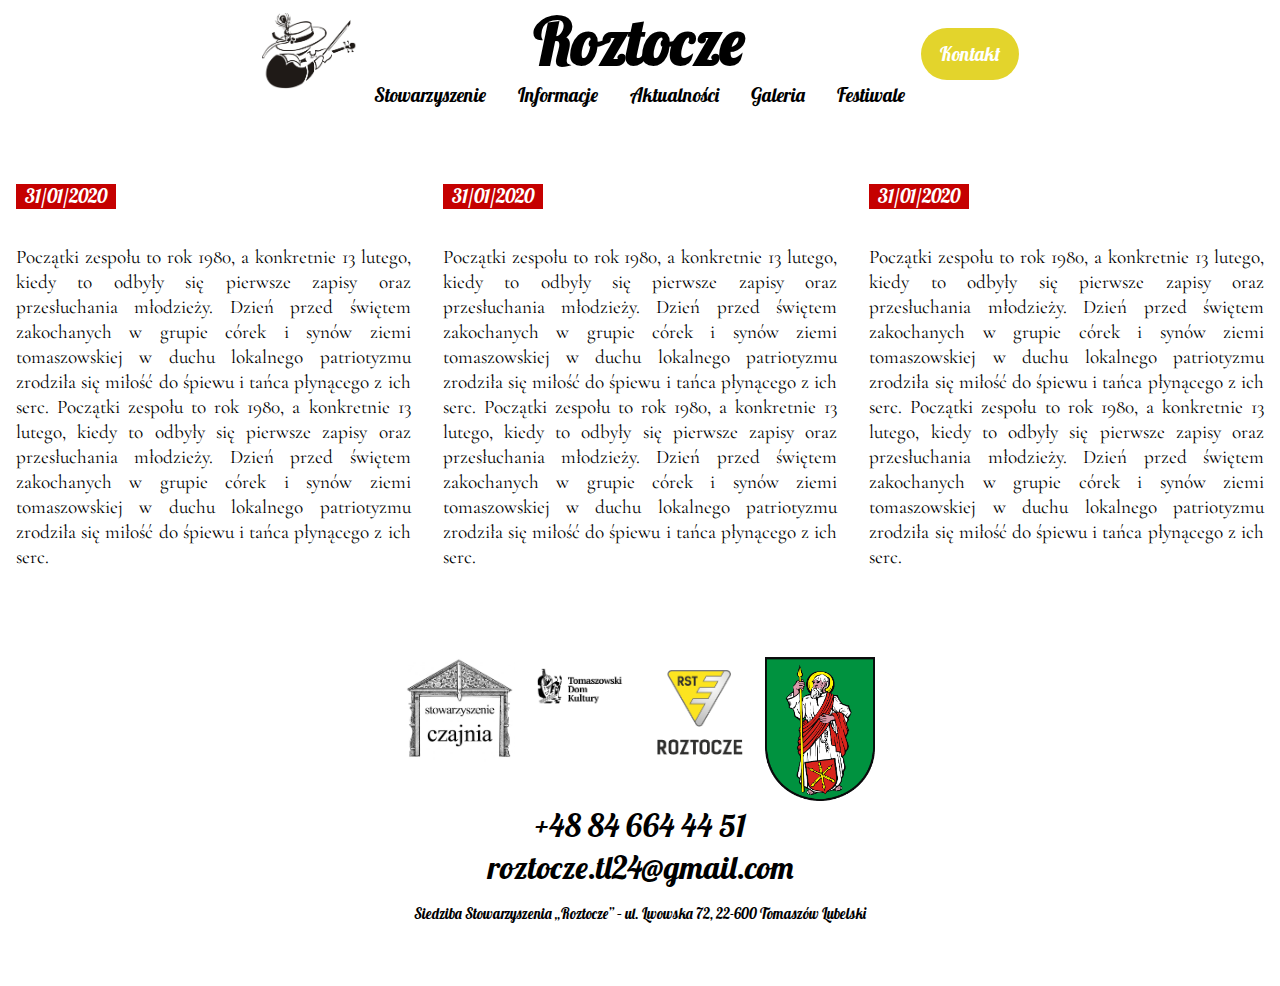
==== pages/aktualnosci.html @ 1cec47a5 "first" ====
<!DOCTYPE html>
<html lang="en">

<head>
  <meta charset="UTF-8" />
  <meta http-equiv="X-UA-Compatible" content="IE=edge" />
  <meta name="viewport" content="width=device-width, initial-scale=1.0" />
  <meta name="author" content="lookmummyportfolio.site" />
  <meta name="description" content="Zespół Tańca Roztocze" />
  <link rel="shortcut icon" href="/src/images/logotext/skrzypek_blk.jpg" type="image/x-icon" />
  <link rel="stylesheet" href="https://cdnjs.cloudflare.com/ajax/libs/font-awesome/4.7.0/css/font-awesome.min.css">
  <link rel="stylesheet" href="/src/scss/styles.css" />

  <title>Zespół Roztocze ||</title>
</head>

<body>
  <!-- Navbar MOBILE START-->
  <header class="header container hide-for-desktop">
    <div class="overlay has-fade"></div>
    <nav class="flex flex-jc-sb flex-ai-c">
      <a href="/index.html" class="header__logo">
        <img src="/src/images/logotext/skrzypek_blk.jpg" alt="Skrzypek" />
      </a>
      <a href="/" class="header__logo">
        <h1 id="logo">Roztocze</h1>
      </a>
      <a id="btnHamburger" href="#" class="header__toggle open">
        <span></span>
        <span></span>
        <span></span>
      </a>
    </nav>
    <div class="header__menu container has-fade">
      <a href="/"><i class="fa fa-home"></i></a>
      <a href="/pages/stowarzyszenie.html">Stowarzyszenie</a>
      <a href="/pages/informacje.html">Informacje</a>
      <a href="/pages/aktualnosci.html">Aktualności</a>
      <a href="/pages/galeria.html">Galeria</a>
      <a href="/pages/festiwale.html">Festiwale</a>
    </div>
  </header>

  <!-- NAVBAR MOBILE END -->
  <!-- NAVBAR DESKTOP START -->

  <div class="navdesk hide-for-mobile">
    <div class="navbar__logo">
      <a href="./index.html" class="header__logo">
        <img src="/src/images/logotext/skrzypek_blk.jpg" alt="Skrzypek" />
      </a>

    </div>
    <div class="navbar__center">
      <div class="navbar__header">
        <a href="/" class="navbar__header__logo">
          <h1 id="logo">Roztocze</h1>
        </a>
        <div class="navbar__links">
          <div class="navbar__links__nav">
            
            <a href="/pages/stowarzyszenie.html">Stowarzyszenie</a>
            <a href="/pages/informacje.html">Informacje</a>
            <a href="/pages/aktualnosci.html">Aktualności</a>
            <a href="/pages/galeria.html">Galeria</a>
            <a href="/pages/festiwale.html">Festiwale</a>
          </div>
        </div>
      </div>
    </div>
    <div class="navbar__button">
      <a href="#footer" class="button header__cta">Kontakt</a>
    </div>

  </div>
  <!-- NAVBAR DESKTOP END -->
  <!-- LANDING -->


  <!-- LANDING END -->
  <!-- NEWS SECTION -->


  <div class="news__section">
    <div class="news__section__wrapper">
      <div class="news__section__img">
        <img src="/src/images/desktop hero/1 (13).jpg" alt="">
        <div class="news__section__date">31/01/2020</div>
      </div>
      <div>
        <p>
          Początki zespołu to rok 1980, a konkretnie 13 lutego, kiedy to
          odbyły się pierwsze zapisy oraz przesłuchania młodzieży. Dzień przed
          świętem zakochanych w grupie córek i synów ziemi tomaszowskiej w
          duchu lokalnego patriotyzmu zrodziła się miłość do śpiewu i tańca
          płynącego z ich serc.
          Początki zespołu to rok 1980, a konkretnie 13 lutego, kiedy to
          odbyły się pierwsze zapisy oraz przesłuchania młodzieży. Dzień przed
          świętem zakochanych w grupie córek i synów ziemi tomaszowskiej w
          duchu lokalnego patriotyzmu zrodziła się miłość do śpiewu i tańca
          płynącego z ich serc.
        </p>
      </div>
    </div>
    <div class="news__section__wrapper">
      <div class="news__section__img">
        <img src="/src/images/desktop hero/1 (4).jpg" alt="">
        <div class="news__section__date">31/01/2020</div>
      </div>
      <div>
        <p>
          Początki zespołu to rok 1980, a konkretnie 13 lutego, kiedy to
          odbyły się pierwsze zapisy oraz przesłuchania młodzieży. Dzień przed
          świętem zakochanych w grupie córek i synów ziemi tomaszowskiej w
          duchu lokalnego patriotyzmu zrodziła się miłość do śpiewu i tańca
          płynącego z ich serc.
          Początki zespołu to rok 1980, a konkretnie 13 lutego, kiedy to
          odbyły się pierwsze zapisy oraz przesłuchania młodzieży. Dzień przed
          świętem zakochanych w grupie córek i synów ziemi tomaszowskiej w
          duchu lokalnego patriotyzmu zrodziła się miłość do śpiewu i tańca
          płynącego z ich serc.
        </p>
      </div>
    </div>
    <div class="news__section__wrapper">
      <div class="news__section__img">
        <img src="/src/images/desktop hero/1 (29).jpg" alt="">
        <div class="news__section__date">31/01/2020</div>
      </div>
      <div>
        <p>
          Początki zespołu to rok 1980, a konkretnie 13 lutego, kiedy to
          odbyły się pierwsze zapisy oraz przesłuchania młodzieży. Dzień przed
          świętem zakochanych w grupie córek i synów ziemi tomaszowskiej w
          duchu lokalnego patriotyzmu zrodziła się miłość do śpiewu i tańca
          płynącego z ich serc.
          Początki zespołu to rok 1980, a konkretnie 13 lutego, kiedy to
          odbyły się pierwsze zapisy oraz przesłuchania młodzieży. Dzień przed
          świętem zakochanych w grupie córek i synów ziemi tomaszowskiej w
          duchu lokalnego patriotyzmu zrodziła się miłość do śpiewu i tańca
          płynącego z ich serc.
        </p>
      </div>
    </div>
    
  </div>

  <!-- NEWS SECTION END -->


  <!-- FOOTER START -->

  <footer id="footer">
    <div class="footer__wrapper">
      <div class="footer__sponsors flex flex-js-c flex-ai-fs">
        <img src="/src/images/logotext/czajnia_logo.jpg" alt="" />
        <img src="/src/images/logotext/default-image.jpg" alt="" />
        <img src="/src/images/logotext/RST logo1024_1.png" alt="" />
        <img src="/src/images/logotext/unnamed.png" alt="" />
      </div>
      <div class="footer__contact">
        <p> +48 84 664 44 51</p>
        <p>roztocze.tl24@gmail.com </p>
      </div>
      <div class="footer__address">
        <p>
          Siedziba Stowarzyszenia „Roztocze” – ul. Lwowska 72, 22-600 Tomaszów
          Lubelski
        </p>
      </div>
    </div>
  </footer>

  <!-- FOOTER END -->

  <script src="/src/app.js"></script>
</body>

</html>
---- src/scss/styles.css ----
@import url("https://fonts.googleapis.com/css2?family=Lobster&display=swap");
@import url("https://fonts.googleapis.com/css2?family=Cormorant+Garamond:ital,wght@0,300;0,400;1,600&display=swap");
/* font-family: "Cormorant Garamond", serif; */
html {
  font-size: 100%;
  -webkit-box-sizing: border-box;
          box-sizing: border-box;
}

*,
*::before,
*::after {
  -webkit-box-sizing: inherit;
          box-sizing: inherit;
}

body {
  margin: 0;
  padding: 0;
  line-height: 1.3;
  font-family: "Lobster", sans-serif;
  font-size: 1.2rem;
  font-weight: 300;
}

body.noscroll {
  overflow: hidden;
}

h1,
h2,
h3,
p {
  margin-top: 0px;
}

a,
a:visited,
a:hover {
  text-decoration: none;
  color: #000;
}

.container {
  padding-left: 1.5rem;
  padding-right: 1.5rem;
}

.flex {
  display: -webkit-box;
  display: -ms-flexbox;
  display: flex;
}

.flex-jc-sb {
  -webkit-box-pack: justify;
      -ms-flex-pack: justify;
          justify-content: space-between;
}

.flex-js-c {
  -webkit-box-pack: center;
      -ms-flex-pack: center;
          justify-content: center;
}

.flex-ai-c {
  -webkit-box-align: center;
      -ms-flex-align: center;
          align-items: center;
}

.flex-ai-fs {
  -webkit-box-align: start;
      -ms-flex-align: start;
          align-items: flex-start;
}

.flex-f-d {
  -webkit-box-orient: vertical;
  -webkit-box-direction: normal;
      -ms-flex-direction: column;
          flex-direction: column;
}

.button,
button {
  padding: 0.875rem 1.1875rem;
  border-radius: 50px;
  cursor: pointer;
  background: #e3d42c;
  border: none;
  color: white;
  font-weight: 400;
  font-family: "Lobster", sans-serif;
}

@media (max-width: 47.9375em) {
  .hide-for-mobile {
    display: none;
  }
}

@media (min-width: 47.9375em) {
  .hide-for-desktop {
    display: none;
  }
}

.news {
  text-align: center;
  padding: 3rem 1rem 0rem 1rem;
}

.news h2 {
  font-size: 3rem;
  padding: 1rem 0rem;
  margin: 0;
  text-shadow: 3px 11px 13px rgba(0, 0, 0, 0.35);
}

.news__flex {
  margin: 2rem 0rem;
  width: 100%;
  -webkit-box-shadow: rgba(149, 157, 165, 0.2) 0px 8px 24px;
          box-shadow: rgba(149, 157, 165, 0.2) 0px 8px 24px;
  padding: 1rem 1rem;
  -webkit-transition: 200ms all ease-in-out;
  transition: 200ms all ease-in-out;
}

.news__flex:hover {
  -webkit-transform: scale(1.02);
          transform: scale(1.02);
  -webkit-box-shadow: rgba(149, 157, 165, 0.2) 0px 18px 44px;
          box-shadow: rgba(149, 157, 165, 0.2) 0px 18px 44px;
}

.news__flex:hover p {
  font-weight: 600;
}

.news__flex__img {
  padding: 0rem;
}

.news__flex__img img {
  width: 100%;
  -o-object-fit: cover;
     object-fit: cover;
  -webkit-box-shadow: rgba(0, 0, 0, 0.15) 3.95px 3.95px 5.6px;
          box-shadow: rgba(0, 0, 0, 0.15) 3.95px 3.95px 5.6px;
}

.news__flex__text {
  display: -ms-grid;
  display: grid;
  -ms-grid-columns: (minmax(100px, 1fr))[auto-fit];
      grid-template-columns: repeat(auto-fit, minmax(100px, 1fr));
  grid-gap: 1rem;
  -webkit-box-align: center;
      -ms-flex-align: center;
          align-items: center;
  justify-items: center;
}

.news__flex__text p {
  font-size: 0.7rem;
  font-weight: 300;
  font-family: "Cormorant Garamond", serif;
}

@media screen and (min-width: 768px) {
  .news__flex p {
    font-size: 1.1rem;
  }
}

@media screen and (min-width: 768px) {
  .news__wrapper {
    display: -ms-grid;
    display: grid;
    -ms-grid-columns: (minmax(100px, 2fr))[auto-fit];
        grid-template-columns: repeat(auto-fit, minmax(100px, 2fr));
    grid-gap: 1rem;
  }
  .news__flex__text {
    display: -ms-grid;
    display: grid;
    -ms-grid-columns: (minmax(300px, 2fr))[auto-fit];
        grid-template-columns: repeat(auto-fit, minmax(300px, 2fr));
    -webkit-box-align: center;
        -ms-flex-align: center;
            align-items: center;
    justify-items: center;
  }
  .news__flex__text p {
    font-weight: 400;
    font-family: "Cormorant Garamond", serif;
  }
}

@media screen and (min-width: 1095px) {
  .news {
    margin-top: 5rem;
  }
  .news__wrapper {
    padding: 2rem 7rem;
  }
}

@media screen and (max-width: 768px) {
  .gallery__front h2 {
    margin: 0;
    text-align: center;
    padding: 1rem 0rem;
    font-size: 3rem;
    text-shadow: 3px 15px 13px rgba(0, 0, 0, 0.35);
  }
  .gallery__front__wrapper {
    display: -webkit-box;
    display: -ms-flexbox;
    display: flex;
    -ms-flex-wrap: wrap;
        flex-wrap: wrap;
    -webkit-box-pack: center;
        -ms-flex-pack: center;
            justify-content: center;
    -webkit-box-align: end;
        -ms-flex-align: end;
            align-items: flex-end;
    -webkit-box-shadow: rgba(0, 0, 0, 0.15) 3.95px 3.95px 5.6px;
            box-shadow: rgba(0, 0, 0, 0.15) 3.95px 3.95px 5.6px;
    padding: 0rem 2rem 2rem 2rem;
  }
  .gallery__front__card__wrapper {
    -webkit-box-flex: 25%;
        -ms-flex: 25%;
            flex: 25%;
    max-width: 100%;
    padding: 0.5rem;
    text-align: center;
    -webkit-transition: 200ms all ease-in-out;
    transition: 200ms all ease-in-out;
  }
  .gallery__front__card__wrapper:hover {
    -webkit-transform: scale(1.02);
            transform: scale(1.02);
  }
  .gallery__front__card__wrapper img {
    width: 100%;
    vertical-align: middle;
  }
  .gallery__front__photo img {
    -webkit-box-shadow: rgba(0, 0, 0, 0.15) 3.95px 3.95px 5.6px;
            box-shadow: rgba(0, 0, 0, 0.15) 3.95px 3.95px 5.6px;
  }
}

@media screen and (min-width: 688px) {
  .gallery__front h2 {
    text-align: center;
    padding: 0rem 0rem;
    font-size: 3rem;
    text-shadow: 3px 15px 13px rgba(0, 0, 0, 0.35);
  }
  .gallery__front__wrapper {
    display: -webkit-box;
    display: -ms-flexbox;
    display: flex;
    -ms-flex-wrap: wrap;
        flex-wrap: wrap;
    -webkit-box-shadow: rgba(0, 0, 0, 0.15) 3.95px 3.95px 5.6px;
            box-shadow: rgba(0, 0, 0, 0.15) 3.95px 3.95px 5.6px;
    padding: 1rem 10rem;
  }
  .gallery__front__card__wrapper {
    -webkit-box-flex: 25%;
        -ms-flex: 25%;
            flex: 25%;
    max-width: 100%;
    padding: 0.5rem;
    text-align: center;
    -webkit-transition: 200ms all ease-in-out;
    transition: 200ms all ease-in-out;
  }
  .gallery__front__card__wrapper p {
    font-size: 1.5rem;
  }
  .gallery__front__card__wrapper:hover {
    -webkit-transform: scale(1.02);
            transform: scale(1.02);
    cursor: pointer;
  }
  .gallery__front__card__wrapper img {
    width: 100%;
  }
}

@media screen and (min-width: 1200px) {
  .gallery__front__wrapper {
    display: -webkit-box;
    display: -ms-flexbox;
    display: flex;
    -ms-flex-wrap: wrap;
        flex-wrap: wrap;
    -webkit-box-shadow: rgba(0, 0, 0, 0.15) 3.95px 3.95px 5.6px;
            box-shadow: rgba(0, 0, 0, 0.15) 3.95px 3.95px 5.6px;
    padding: 1rem 20rem;
  }
  .gallery__front__card__wrapper {
    -webkit-box-flex: 25%;
        -ms-flex: 25%;
            flex: 25%;
    max-width: 100%;
    padding: 0.5rem;
    text-align: center;
    -webkit-transition: 200ms all ease-in-out;
    transition: 200ms all ease-in-out;
  }
  .gallery__front__card__wrapper p {
    font-size: 1.5rem;
  }
  .gallery__front__card__wrapper:hover {
    -webkit-transform: scale(1.02);
            transform: scale(1.02);
  }
  .gallery__front__card__wrapper img {
    width: 100%;
  }
}

@media screen and (max-width: 768px) {
  .gallery__wrapper {
    display: -webkit-box;
    display: -ms-flexbox;
    display: flex;
    -ms-flex-wrap: wrap;
        flex-wrap: wrap;
    -webkit-box-pack: center;
        -ms-flex-pack: center;
            justify-content: center;
    -webkit-box-align: center;
        -ms-flex-align: center;
            align-items: center;
    padding: 0 2rem;
  }
  .gallery__wrapper h3 {
    margin: 0;
  }
  .gallery__wrapper__item {
    display: -webkit-box;
    display: -ms-flexbox;
    display: flex;
    -webkit-box-orient: vertical;
    -webkit-box-direction: normal;
        -ms-flex-direction: column;
            flex-direction: column;
    -webkit-box-pack: center;
        -ms-flex-pack: center;
            justify-content: center;
    -webkit-box-align: center;
        -ms-flex-align: center;
            align-items: center;
    padding: 1rem;
  }
  .gallery__image {
    padding: 1rem 0;
    width: 100%;
  }
  .gallery__menu {
    display: -webkit-box;
    display: -ms-flexbox;
    display: flex;
    -webkit-box-pack: center;
        -ms-flex-pack: center;
            justify-content: center;
    -webkit-box-align: center;
        -ms-flex-align: center;
            align-items: center;
    width: 100%;
  }
  .gallery__menu h4 {
    padding: 0 0.5rem;
  }
  .backtotop {
    position: fixed;
    bottom: 15px;
    right: 15px;
    opacity: 0.6;
  }
  .backtotop:hover {
    opacity: 1;
  }
}

@media screen and (min-width: 768px) {
  /*   .modal {
    position: fixed;
    width: 100%;
    height: 100vh;
    background-color: rgba($color: #000000, $alpha: 0.8);
    top: 0;
    left: 0;
    visibility: hidden;
    z-index: 1;
  } */
  .gallery__menu {
    display: -webkit-box;
    display: -ms-flexbox;
    display: flex;
    -webkit-box-pack: center;
        -ms-flex-pack: center;
            justify-content: center;
    -ms-flex-line-pack: center;
        align-content: center;
  }
  .gallery__menu h4 {
    padding: 0 1rem;
  }
  .gallery__wrapper {
    padding: 0 3rem;
    text-align: center;
  }
  .gallery__wrapper__item {
    margin: 3rem 3rem;
    display: -webkit-box;
    display: -ms-flexbox;
    display: flex;
    -ms-flex-wrap: wrap;
        flex-wrap: wrap;
    -webkit-box-pack: center;
        -ms-flex-pack: center;
            justify-content: center;
    -webkit-box-align: center;
        -ms-flex-align: center;
            align-items: center;
    position: static;
  }
  .gallery__wrapper__item img {
    opacity: 0.7;
    width: 300px;
    -webkit-transition: all 0.25s ease-out;
    transition: all 0.25s ease-out;
    -webkit-transition: 0.9s all ease-in-out;
    transition: 0.9s all ease-in-out;
  }
  .gallery__wrapper__item img:hover {
    z-index: 1;
    cursor: pointer;
    -webkit-transform: scale(1.8);
            transform: scale(1.8);
    padding-bottom: 1rem;
    opacity: 1;
  }
  __menu {
    display: -webkit-box;
    display: -ms-flexbox;
    display: flex;
    -webkit-box-pack: center;
        -ms-flex-pack: center;
            justify-content: center;
    -webkit-box-align: center;
        -ms-flex-align: center;
            align-items: center;
    width: 100%;
  }
  __menu h4 {
    padding: 0 0.5rem;
  }
  .backtotop {
    position: fixed;
    bottom: 50px;
    right: 50px;
    opacity: 0.6;
  }
  .backtotop:hover {
    opacity: 1;
  }
}

/*   .modal-img {
    transform: scale(1.6) translate(-60%, -60%);
    z-index: 2;
    box-shadow: rgba(0, 0, 0, 0.1) 0px 10px 15px -3px,
      rgba(0, 0, 0, 0.05) 0px 4px 6px -2px;
    background-color: #fff;
    position: absolute;

    top: 60%;
    left: 60%;
  } */
/* HAMBURGER MENU */
.has-fade {
  visibility: hidden;
}

@-webkit-keyframes fade-in {
  from {
    visibility: hidden;
    opacity: 0;
  }
  1% {
    visibility: visible;
    opacity: 0;
  }
  to {
    visibility: visible;
    opacity: 1;
  }
}

@keyframes fade-in {
  from {
    visibility: hidden;
    opacity: 0;
  }
  1% {
    visibility: visible;
    opacity: 0;
  }
  to {
    visibility: visible;
    opacity: 1;
  }
}

.fade-in {
  -webkit-animation: fade-in 300ms ease-in-out forwards;
          animation: fade-in 300ms ease-in-out forwards;
}

@-webkit-keyframes fade-out {
  from {
    visibility: visible;
    opacity: 1;
  }
  99% {
    visibility: visible;
    opacity: 0;
  }
  to {
    visibility: hidden;
    opacity: 0;
  }
}

@keyframes fade-out {
  from {
    visibility: visible;
    opacity: 1;
  }
  99% {
    visibility: visible;
    opacity: 0;
  }
  to {
    visibility: hidden;
    opacity: 0;
  }
}

.fade-out {
  -webkit-animation: fade-out 400ms ease-in-out forwards;
          animation: fade-out 400ms ease-in-out forwards;
}

.news__section__wrapper {
  display: -webkit-box;
  display: -ms-flexbox;
  display: flex;
  -webkit-box-orient: vertical;
  -webkit-box-direction: normal;
      -ms-flex-direction: column;
          flex-direction: column;
  -webkit-box-pack: start;
      -ms-flex-pack: start;
          justify-content: flex-start;
  padding: 3rem;
  background-size: cover;
}

.news__section img {
  background-position: cover;
  width: 100%;
  -webkit-transition: 100ms all ease-in-out;
  transition: 100ms all ease-in-out;
}

.news__section img:hover {
  -webkit-box-shadow: rgba(50, 50, 93, 0.25) 0px 6px 10px -1px, rgba(0, 0, 0, 0.3) 0px 6px 13px -1px;
          box-shadow: rgba(50, 50, 93, 0.25) 0px 6px 10px -1px, rgba(0, 0, 0, 0.3) 0px 6px 13px -1px;
  margin-bottom: 0.001rem;
}

.news__section p {
  padding-top: 1rem;
  font-family: "Cormorant Garamond", serif;
  text-align: justify;
  font-weight: 400;
}

.news__section p:hover {
  font-weight: 600;
}

.news__section__img {
  position: relative;
}

.news__section__img img {
  -webkit-box-shadow: rgba(50, 50, 93, 0.25) 0px 2px 5px -1px, rgba(0, 0, 0, 0.3) 0px 1px 3px -1px;
          box-shadow: rgba(50, 50, 93, 0.25) 0px 2px 5px -1px, rgba(0, 0, 0, 0.3) 0px 1px 3px -1px;
}

.news__section__date {
  color: white;
  background-color: #c50000;
  position: absolute;
  bottom: 20px;
  left: 0;
  width: 100px;
  text-align: center;
}

@media screen and (min-width: 768px) {
  .news__section {
    padding-top: 3rem;
    display: -ms-grid;
    display: grid;
    -ms-grid-columns: (minmax(100px, 1fr))[auto-fit];
        grid-template-columns: repeat(auto-fit, minmax(100px, 1fr));
  }
  .news__section__wrapper {
    display: -webkit-box;
    display: -ms-flexbox;
    display: flex;
    -webkit-box-orient: vertical;
    -webkit-box-direction: normal;
        -ms-flex-direction: column;
            flex-direction: column;
    padding: 1rem;
  }
}

.information__section {
  padding: 1rem;
  text-align: justify;
  font-family: "Cormorant Garamond", serif;
  font-weight: 600;
}

.information__section img {
  width: 100%;
  -o-object-fit: cover;
     object-fit: cover;
}

.information__section p {
  font-size: 1rem;
}

@media screen and (min-width: 768px) {
  .information__section {
    padding: 1rem;
    text-align: justify;
    font-family: "Cormorant Garamond", serif;
    font-weight: 600;
  }
  .information__section img {
    width: 100%;
    padding: 1rem 20rem;
  }
  .information__section p {
    font-size: 1.4rem;
  }
}

.info__section {
  padding: 2rem;
  text-align: justify;
}

.info__section img {
  width: 100%;
  padding: 1rem 0;
}

.info__section__para {
  font-size: 0.8rem;
}

@media screen and (max-width: 768px) {
  .modal_wrapper {
    display: -webkit-box;
    display: -ms-flexbox;
    display: flex;
    -ms-flex-wrap: wrap;
        flex-wrap: wrap;
    -webkit-box-pack: center;
        -ms-flex-pack: center;
            justify-content: center;
    -webkit-box-align: center;
        -ms-flex-align: center;
            align-items: center;
    padding: 2rem;
  }
  .modal__image__container {
    height: 50vh;
    display: -webkit-box;
    display: -ms-flexbox;
    display: flex;
    -webkit-box-pack: center;
        -ms-flex-pack: center;
            justify-content: center;
    padding: 0.7rem 0;
    overflow: hidden;
  }
  .modal__image__container img {
    -o-object-fit: contain;
       object-fit: contain;
    width: 100%;
    height: 100%;
  }
}

@media screen and (min-width: 768px) {
  /*   .modal {
    position: fixed;
    width: 100%;
    height: 100vh;
    background-color: rgba($color: #000000, $alpha: 0.8);
    top: 0;
    left: 0;
    visibility: hidden;
    z-index: 1;
  } */
  .modal_wrapper {
    display: -webkit-box;
    display: -ms-flexbox;
    display: flex;
    -ms-flex-wrap: wrap;
        flex-wrap: wrap;
    -webkit-box-pack: center;
        -ms-flex-pack: center;
            justify-content: center;
    -ms-flex-line-pack: center;
        align-content: center;
    padding: 6rem 0;
    overflow: hidden;
    position: relative;
  }
  .modal__image__container {
    display: -webkit-box;
    display: -ms-flexbox;
    display: flex;
    -webkit-box-pack: center;
        -ms-flex-pack: center;
            justify-content: center;
    -ms-flex-line-pack: center;
        align-content: center;
    position: relative;
  }
  .modal__image__container img {
    opacity: 0.7;
    width: 300px;
    -webkit-transition: all 0.25s ease-out;
    transition: all 0.25s ease-out;
    -webkit-transition: 0.6s all ease-in-out;
    transition: 0.6s all ease-in-out;
  }
  .modal__image__container img:hover {
    z-index: 1;
    cursor: pointer;
    -webkit-transform: scale(1.5);
            transform: scale(1.5);
    padding-bottom: 1rem;
    opacity: 1;
  }
  /*   .modal-img {
    transform: scale(1.6) translate(-60%, -60%);
    z-index: 2;
    box-shadow: rgba(0, 0, 0, 0.1) 0px 10px 15px -3px,
      rgba(0, 0, 0, 0.05) 0px 4px 6px -2px;
    background-color: #fff;
    position: absolute;

    top: 60%;
    left: 60%;
  } */
}

/* HEADER */
.header {
  background-color: #fff;
}

.header i {
  color: #000;
}

.header.open .header__toggle > span:first-child {
  -webkit-transform: rotate(45deg);
          transform: rotate(45deg);
}

.header.open .header__toggle > span:nth-child(2) {
  opacity: 0;
}

.header.open .header__toggle > span:last-child {
  -webkit-transform: rotate(-45deg);
          transform: rotate(-45deg);
}

.header .overlay {
  visibility: none;
  position: fixed;
  top: 3.75rem;
  right: 0px;
  bottom: 0px;
  left: 0px;
  z-index: 5;
}

.header nav {
  padding-top: 1.0625rem;
  padding-bottom: 0.0625rem;
}

.header__logo h1 {
  font-size: 3rem;
  color: #000;
  margin: 0;
}

.header__logo img {
  width: 3.8125rem;
}

.header__toggle {
  z-index: 5;
}

.header__toggle > span {
  display: block;
  width: 30px;
  height: 2.8px;
  background-color: #000;
  -webkit-transition: all 300ms ease-in-out;
  transition: all 300ms ease-in-out;
  -webkit-transform-origin: 4px 1px;
          transform-origin: 4px 1px;
}

.header__toggle > span:not(:last-child) {
  margin-bottom: 4px;
}

.header__menu {
  z-index: 5;
  background: #fff;
  padding: 1.625rem;
  border-radius: 5px;
  position: absolute;
  width: 75%;
  left: 50%;
  -webkit-transform: translateX(-50%);
          transform: translateX(-50%);
  margin-top: 3rem;
}

.header__menu a {
  display: block;
  color: #000;
  padding: 0.625rem;
  text-align: center;
}

.header__cta {
  font-size: 1.2rem;
  -webkit-transition: opacity 300ms ease-in-out;
  transition: opacity 300ms ease-in-out;
}

.header__cta:hover {
  opacity: 0.65;
}

@media screen and (min-width: 47.9375em) {
  .navdesk {
    display: -webkit-box;
    display: -ms-flexbox;
    display: flex;
    -webkit-box-pack: center;
        -ms-flex-pack: center;
            justify-content: center;
    -webkit-box-align: center;
        -ms-flex-align: center;
            align-items: center;
    padding-bottom: 2rem;
  }
  #logo {
    font-size: 4rem;
    margin: 0;
  }
  .navbar__logo img {
    width: 6rem;
  }
  .navbar__header {
    display: -webkit-box;
    display: -ms-flexbox;
    display: flex;
    -ms-flex-pack: distribute;
        justify-content: space-around;
    -webkit-box-orient: vertical;
    -webkit-box-direction: normal;
        -ms-flex-direction: column;
            flex-direction: column;
    width: 100%;
    -webkit-box-align: center;
        -ms-flex-align: center;
            align-items: center;
  }
  .navbar__links__nav {
    display: -webkit-box;
    display: -ms-flexbox;
    display: flex;
  }
  .navbar__links__nav a {
    padding: 0rem 1rem;
    font-size: 1.2rem;
  }
  .navbar__links__nav a:hover {
    -webkit-transform: scale(1.03);
            transform: scale(1.03);
    -webkit-box-shadow: rgba(17, 12, 46, 0.15) 0px 48px 100px 0px;
            box-shadow: rgba(17, 12, 46, 0.15) 0px 48px 100px 0px;
  }
}

footer {
  padding: 1rem;
  color: #000;
}

.footer__sponsors img {
  width: 80px;
  text-align: center;
  padding: 0.3rem;
}

.footer__contact {
  text-align: center;
}

.footer__address {
  font-size: 0.6rem;
  text-align: center;
}

@media screen and (min-width: 768px) {
  footer {
    padding: 3rem 0rem;
    color: #000;
  }
  .footer__sponsors img {
    width: 120px;
    text-align: center;
    padding: 0.3rem;
  }
  .footer__contact {
    text-align: center;
    display: -webkit-box;
    display: -ms-flexbox;
    display: flex;
    -webkit-box-orient: vertical;
    -webkit-box-direction: normal;
        -ms-flex-direction: column;
            flex-direction: column;
    -webkit-box-pack: center;
        -ms-flex-pack: center;
            justify-content: center;
    -webkit-box-align: center;
        -ms-flex-align: center;
            align-items: center;
  }
  .footer__contact p {
    font-size: 2rem;
    margin: 0;
  }
  .footer__address {
    padding-top: 1rem;
    font-size: 0.9rem;
    text-align: center;
  }
}

.landing {
  max-height: 100vh;
  -webkit-transition: all 500ms ease-in-out;
  transition: all 500ms ease-in-out;
}

.landing .slides {
  -webkit-transition: all 500ms ease-in-out;
  transition: all 500ms ease-in-out;
}

.landing img {
  width: 100%;
}

.landing__desktop__text {
  display: -webkit-box;
  display: -ms-flexbox;
  display: flex;
  -webkit-box-pack: center;
      -ms-flex-pack: center;
          justify-content: center;
  -webkit-box-align: center;
      -ms-flex-align: center;
          align-items: center;
  position: absolute;
  top: 60%;
  width: 90vw;
  background-color: #fff;
  opacity: 0.87;
}

.landing__text {
  position: absolute;
  padding: 0.6rem;
  opacity: 0.8;
  text-align: center;
  margin: 0;
  font-size: 0.9rem;
  top: 50%;
  background-color: #fff;
  width: 70%;
}

.landing_haft img {
  width: 100%;
  padding: 0;
  margin: 0;
  background-color: #fff;
}

@media screen and (min-width: 47.9375em) {
  .landing__desktop {
    max-height: 100vh;
    width: 100%;
  }
  .landing__desktop img {
    width: 100%;
  }
  .landing__wrapper img {
    background-size: cover;
    display: block;
    width: 100%;
  }
  .landing__text {
    position: absolute;
    top: 50%;
    left: 10%;
    width: 40%;
    background-color: #fff;
    opacity: 0.9;
  }
  .landing__text p {
    text-align: justify;
    font-size: 1.2rem;
  }
}
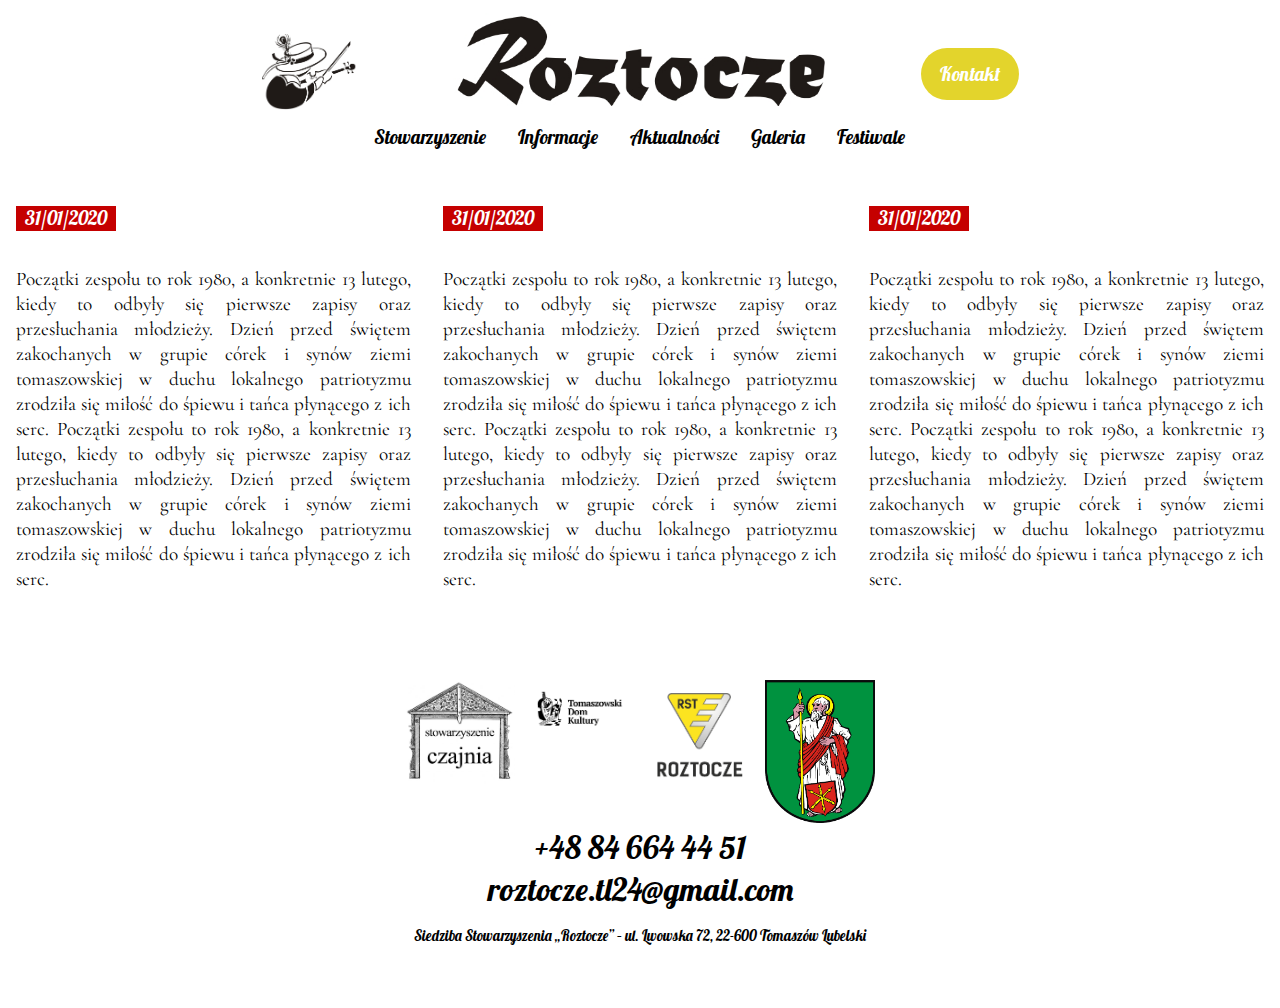
==== commit 70bbd8b9: "a" ====
--- a/pages/aktualnosci.html
+++ b/pages/aktualnosci.html
@@ -23,7 +23,7 @@
         <img src="/src/images/logotext/skrzypek_blk.jpg" alt="Skrzypek" />
       </a>
       <a href="/" class="header__logo">
-        <h1 id="logo">Roztocze</h1>
+        <img class="img-mobile" src="../src/images/logotext/roztocze napis.jpg" alt="Roztocze" />
       </a>
       <a id="btnHamburger" href="#" class="header__toggle open">
         <span></span>
@@ -54,7 +54,7 @@
     <div class="navbar__center">
       <div class="navbar__header">
         <a href="/" class="navbar__header__logo">
-          <h1 id="logo">Roztocze</h1>
+          <img class="img-mobile" src="../src/images/logotext/roztocze napis.jpg" alt="Roztocze" />
         </a>
         <div class="navbar__links">
           <div class="navbar__links__nav">
--- a/src/scss/styles.css
+++ b/src/scss/styles.css
@@ -108,19 +108,19 @@
 }
 
 .news {
+  height: auto;
   text-align: center;
-  padding: 3rem 1rem 0rem 1rem;
 }
 
 .news h2 {
-  font-size: 3rem;
-  padding: 1rem 0rem;
+  font-size: 10vw;
+  padding: 4vw 10vw;
   margin: 0;
   text-shadow: 3px 11px 13px rgba(0, 0, 0, 0.35);
 }
 
 .news__flex {
-  margin: 2rem 0rem;
+  margin: 2vw 0;
   width: 100%;
   -webkit-box-shadow: rgba(149, 157, 165, 0.2) 0px 8px 24px;
           box-shadow: rgba(149, 157, 165, 0.2) 0px 8px 24px;
@@ -202,27 +202,61 @@
 
 @media screen and (min-width: 1095px) {
   .news {
-    margin-top: 5rem;
-  }
-  .news__wrapper {
-    padding: 2rem 7rem;
-  }
+    padding: 0 10vw;
+  }
+  .news h2 {
+    font-size: 5.5rem;
+  }
+}
+
+.gallery__front h2 {
+  text-align: center;
+  font-size: 7.3vw;
+  padding: 4vw 10vw;
+  margin: 0;
+}
+
+.gallery__front__wrapper {
+  display: -webkit-box;
+  display: -ms-flexbox;
+  display: flex;
+  -webkit-box-pack: center;
+      -ms-flex-pack: center;
+          justify-content: center;
+  -webkit-box-align: center;
+      -ms-flex-align: center;
+          align-items: center;
+  -webkit-box-shadow: rgba(0, 0, 0, 0.15) 3.95px 3.95px 5.6px;
+          box-shadow: rgba(0, 0, 0, 0.15) 3.95px 3.95px 5.6px;
+}
+
+.gallery__front__card__wrapper {
+  max-width: 100%;
+  padding: 2vw;
+  text-align: center;
+  -webkit-transition: 200ms all ease-in-out;
+  transition: 200ms all ease-in-out;
+}
+
+.gallery__front__card__wrapper p {
+  font-size: 2vw;
+}
+
+.gallery__front__card__wrapper:hover {
+  -webkit-transform: scale(1.01);
+          transform: scale(1.01);
+}
+
+.gallery__front__card__wrapper img {
+  width: 70%;
 }
 
 @media screen and (max-width: 768px) {
   .gallery__front h2 {
-    margin: 0;
-    text-align: center;
-    padding: 1rem 0rem;
-    font-size: 3rem;
+    font-size: 10vw;
     text-shadow: 3px 15px 13px rgba(0, 0, 0, 0.35);
   }
   .gallery__front__wrapper {
-    display: -webkit-box;
-    display: -ms-flexbox;
-    display: flex;
-    -ms-flex-wrap: wrap;
-        flex-wrap: wrap;
     -webkit-box-pack: center;
         -ms-flex-pack: center;
             justify-content: center;
@@ -231,15 +265,12 @@
             align-items: flex-end;
     -webkit-box-shadow: rgba(0, 0, 0, 0.15) 3.95px 3.95px 5.6px;
             box-shadow: rgba(0, 0, 0, 0.15) 3.95px 3.95px 5.6px;
-    padding: 0rem 2rem 2rem 2rem;
+    padding: 5vw 10vw;
+  }
+  .gallery__front__wrapper p {
+    font-size: 3vw;
   }
   .gallery__front__card__wrapper {
-    -webkit-box-flex: 25%;
-        -ms-flex: 25%;
-            flex: 25%;
-    max-width: 100%;
-    padding: 0.5rem;
-    text-align: center;
     -webkit-transition: 200ms all ease-in-out;
     transition: 200ms all ease-in-out;
   }
@@ -254,79 +285,6 @@
   .gallery__front__photo img {
     -webkit-box-shadow: rgba(0, 0, 0, 0.15) 3.95px 3.95px 5.6px;
             box-shadow: rgba(0, 0, 0, 0.15) 3.95px 3.95px 5.6px;
-  }
-}
-
-@media screen and (min-width: 688px) {
-  .gallery__front h2 {
-    text-align: center;
-    padding: 0rem 0rem;
-    font-size: 3rem;
-    text-shadow: 3px 15px 13px rgba(0, 0, 0, 0.35);
-  }
-  .gallery__front__wrapper {
-    display: -webkit-box;
-    display: -ms-flexbox;
-    display: flex;
-    -ms-flex-wrap: wrap;
-        flex-wrap: wrap;
-    -webkit-box-shadow: rgba(0, 0, 0, 0.15) 3.95px 3.95px 5.6px;
-            box-shadow: rgba(0, 0, 0, 0.15) 3.95px 3.95px 5.6px;
-    padding: 1rem 10rem;
-  }
-  .gallery__front__card__wrapper {
-    -webkit-box-flex: 25%;
-        -ms-flex: 25%;
-            flex: 25%;
-    max-width: 100%;
-    padding: 0.5rem;
-    text-align: center;
-    -webkit-transition: 200ms all ease-in-out;
-    transition: 200ms all ease-in-out;
-  }
-  .gallery__front__card__wrapper p {
-    font-size: 1.5rem;
-  }
-  .gallery__front__card__wrapper:hover {
-    -webkit-transform: scale(1.02);
-            transform: scale(1.02);
-    cursor: pointer;
-  }
-  .gallery__front__card__wrapper img {
-    width: 100%;
-  }
-}
-
-@media screen and (min-width: 1200px) {
-  .gallery__front__wrapper {
-    display: -webkit-box;
-    display: -ms-flexbox;
-    display: flex;
-    -ms-flex-wrap: wrap;
-        flex-wrap: wrap;
-    -webkit-box-shadow: rgba(0, 0, 0, 0.15) 3.95px 3.95px 5.6px;
-            box-shadow: rgba(0, 0, 0, 0.15) 3.95px 3.95px 5.6px;
-    padding: 1rem 20rem;
-  }
-  .gallery__front__card__wrapper {
-    -webkit-box-flex: 25%;
-        -ms-flex: 25%;
-            flex: 25%;
-    max-width: 100%;
-    padding: 0.5rem;
-    text-align: center;
-    -webkit-transition: 200ms all ease-in-out;
-    transition: 200ms all ease-in-out;
-  }
-  .gallery__front__card__wrapper p {
-    font-size: 1.5rem;
-  }
-  .gallery__front__card__wrapper:hover {
-    -webkit-transform: scale(1.02);
-            transform: scale(1.02);
-  }
-  .gallery__front__card__wrapper img {
-    width: 100%;
   }
 }
 
@@ -770,12 +728,11 @@
     transition: 0.6s all ease-in-out;
   }
   .modal__image__container img:hover {
-    z-index: 1;
-    cursor: pointer;
-    -webkit-transform: scale(1.5);
-            transform: scale(1.5);
-    padding-bottom: 1rem;
-    opacity: 1;
+    /*  z-index: 1;
+        cursor: pointer;
+        transform: scale(1.5);
+        padding-bottom: 1rem;
+        opacity: 1; */
   }
   /*   .modal-img {
     transform: scale(1.6) translate(-60%, -60%);
@@ -828,10 +785,12 @@
   padding-bottom: 0.0625rem;
 }
 
-.header__logo h1 {
-  font-size: 3rem;
-  color: #000;
-  margin: 0;
+.header__logo img {
+  width: 40vw;
+}
+
+.header__logo .img-mobile {
+  width: 40vw;
 }
 
 .header__logo img {
@@ -898,7 +857,7 @@
     -webkit-box-align: center;
         -ms-flex-align: center;
             align-items: center;
-    padding-bottom: 2rem;
+    padding-bottom: 1vw;
   }
   #logo {
     font-size: 4rem;
@@ -922,6 +881,10 @@
         -ms-flex-align: center;
             align-items: center;
   }
+  .navbar__header__logo img {
+    padding: 1vw 3vw;
+    width: 35vw;
+  }
   .navbar__links__nav {
     display: -webkit-box;
     display: -ms-flexbox;
@@ -997,35 +960,11 @@
 }
 
 .landing {
-  max-height: 100vh;
-  -webkit-transition: all 500ms ease-in-out;
-  transition: all 500ms ease-in-out;
-}
-
-.landing .slides {
-  -webkit-transition: all 500ms ease-in-out;
-  transition: all 500ms ease-in-out;
+  position: relative;
 }
 
 .landing img {
   width: 100%;
-}
-
-.landing__desktop__text {
-  display: -webkit-box;
-  display: -ms-flexbox;
-  display: flex;
-  -webkit-box-pack: center;
-      -ms-flex-pack: center;
-          justify-content: center;
-  -webkit-box-align: center;
-      -ms-flex-align: center;
-          align-items: center;
-  position: absolute;
-  top: 60%;
-  width: 90vw;
-  background-color: #fff;
-  opacity: 0.87;
 }
 
 .landing__text {
@@ -1034,10 +973,10 @@
   opacity: 0.8;
   text-align: center;
   margin: 0;
-  font-size: 0.9rem;
-  top: 50%;
+  font-size: 4.5vw;
+  top: 50vh;
   background-color: #fff;
-  width: 70%;
+  width: 80vw;
 }
 
 .landing_haft img {
@@ -1049,22 +988,18 @@
 
 @media screen and (min-width: 47.9375em) {
   .landing__desktop {
-    max-height: 100vh;
-    width: 100%;
-  }
-  .landing__desktop img {
-    width: 100%;
+    height: auto;
+    position: relative;
+    padding: 0vw 10vw 5vw;
   }
   .landing__wrapper img {
-    background-size: cover;
-    display: block;
     width: 100%;
   }
   .landing__text {
     position: absolute;
-    top: 50%;
-    left: 10%;
-    width: 40%;
+    top: 40%;
+    left: 10vw;
+    width: 40vw;
     background-color: #fff;
     opacity: 0.9;
   }
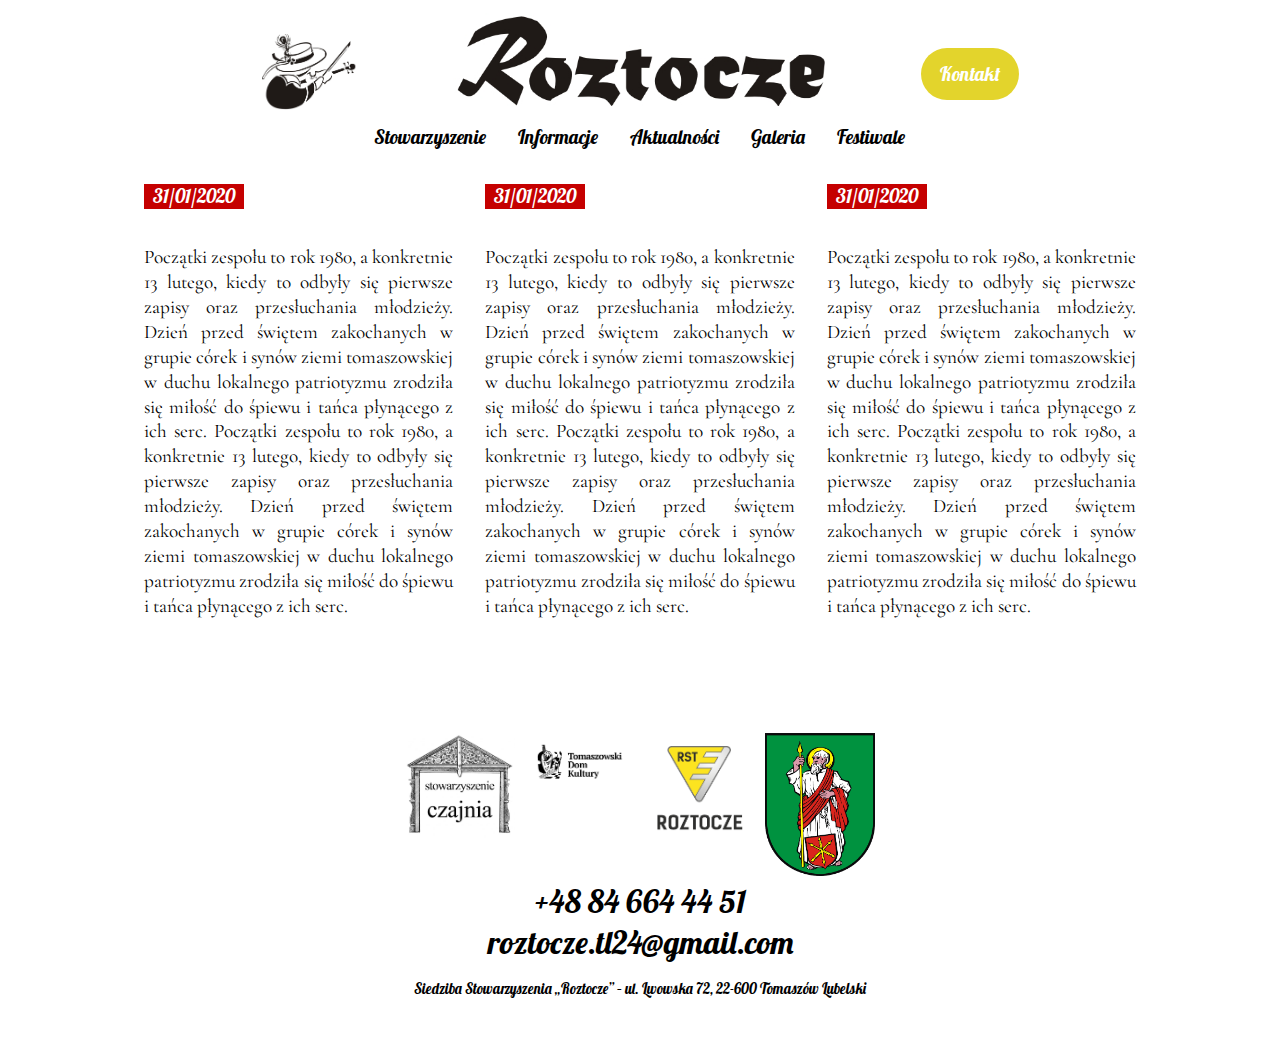
==== commit d08222fd: "mobile" ====
--- a/pages/aktualnosci.html
+++ b/pages/aktualnosci.html
@@ -79,7 +79,7 @@
 
   <!-- LANDING END -->
   <!-- NEWS SECTION -->
-
+  
 
   <div class="news__section">
     <div class="news__section__wrapper">
--- a/src/scss/styles.css
+++ b/src/scss/styles.css
@@ -211,7 +211,7 @@
 
 .gallery__front h2 {
   text-align: center;
-  font-size: 7.3vw;
+  font-size: 5.5vw;
   padding: 4vw 10vw;
   margin: 0;
 }
@@ -288,25 +288,45 @@
   }
 }
 
+.gallery__wrapper {
+  text-align: center;
+}
+
+.gallery__wrapper .gallery__menu {
+  display: -webkit-box;
+  display: -ms-flexbox;
+  display: flex;
+  -webkit-box-pack: center;
+      -ms-flex-pack: center;
+          justify-content: center;
+  -webkit-box-align: center;
+      -ms-flex-align: center;
+          align-items: center;
+  gap: 2vw;
+}
+
+.gallery__wrapper .gallery__menu h4 :hover {
+  color: #4d4d4d;
+}
+
+#myBtn {
+  display: none;
+  position: fixed;
+  bottom: 20px;
+  right: 30px;
+  z-index: 999;
+  border: none;
+  outline: none;
+  background-color: #E27F2A;
+  color: white;
+  cursor: pointer;
+  padding: 10px;
+  border-radius: 10px;
+  font-size: 18px;
+}
+
 @media screen and (max-width: 768px) {
-  .gallery__wrapper {
-    display: -webkit-box;
-    display: -ms-flexbox;
-    display: flex;
-    -ms-flex-wrap: wrap;
-        flex-wrap: wrap;
-    -webkit-box-pack: center;
-        -ms-flex-pack: center;
-            justify-content: center;
-    -webkit-box-align: center;
-        -ms-flex-align: center;
-            align-items: center;
-    padding: 0 2rem;
-  }
-  .gallery__wrapper h3 {
-    margin: 0;
-  }
-  .gallery__wrapper__item {
+  .gallery {
     display: -webkit-box;
     display: -ms-flexbox;
     display: flex;
@@ -314,140 +334,12 @@
     -webkit-box-direction: normal;
         -ms-flex-direction: column;
             flex-direction: column;
-    -webkit-box-pack: center;
-        -ms-flex-pack: center;
-            justify-content: center;
-    -webkit-box-align: center;
-        -ms-flex-align: center;
-            align-items: center;
-    padding: 1rem;
-  }
-  .gallery__image {
-    padding: 1rem 0;
+  }
+  .gallery img {
     width: 100%;
   }
-  .gallery__menu {
-    display: -webkit-box;
-    display: -ms-flexbox;
-    display: flex;
-    -webkit-box-pack: center;
-        -ms-flex-pack: center;
-            justify-content: center;
-    -webkit-box-align: center;
-        -ms-flex-align: center;
-            align-items: center;
-    width: 100%;
-  }
-  .gallery__menu h4 {
-    padding: 0 0.5rem;
-  }
-  .backtotop {
-    position: fixed;
-    bottom: 15px;
-    right: 15px;
-    opacity: 0.6;
-  }
-  .backtotop:hover {
-    opacity: 1;
-  }
-}
-
-@media screen and (min-width: 768px) {
-  /*   .modal {
-    position: fixed;
-    width: 100%;
-    height: 100vh;
-    background-color: rgba($color: #000000, $alpha: 0.8);
-    top: 0;
-    left: 0;
-    visibility: hidden;
-    z-index: 1;
-  } */
-  .gallery__menu {
-    display: -webkit-box;
-    display: -ms-flexbox;
-    display: flex;
-    -webkit-box-pack: center;
-        -ms-flex-pack: center;
-            justify-content: center;
-    -ms-flex-line-pack: center;
-        align-content: center;
-  }
-  .gallery__menu h4 {
-    padding: 0 1rem;
-  }
-  .gallery__wrapper {
-    padding: 0 3rem;
-    text-align: center;
-  }
-  .gallery__wrapper__item {
-    margin: 3rem 3rem;
-    display: -webkit-box;
-    display: -ms-flexbox;
-    display: flex;
-    -ms-flex-wrap: wrap;
-        flex-wrap: wrap;
-    -webkit-box-pack: center;
-        -ms-flex-pack: center;
-            justify-content: center;
-    -webkit-box-align: center;
-        -ms-flex-align: center;
-            align-items: center;
-    position: static;
-  }
-  .gallery__wrapper__item img {
-    opacity: 0.7;
-    width: 300px;
-    -webkit-transition: all 0.25s ease-out;
-    transition: all 0.25s ease-out;
-    -webkit-transition: 0.9s all ease-in-out;
-    transition: 0.9s all ease-in-out;
-  }
-  .gallery__wrapper__item img:hover {
-    z-index: 1;
-    cursor: pointer;
-    -webkit-transform: scale(1.8);
-            transform: scale(1.8);
-    padding-bottom: 1rem;
-    opacity: 1;
-  }
-  __menu {
-    display: -webkit-box;
-    display: -ms-flexbox;
-    display: flex;
-    -webkit-box-pack: center;
-        -ms-flex-pack: center;
-            justify-content: center;
-    -webkit-box-align: center;
-        -ms-flex-align: center;
-            align-items: center;
-    width: 100%;
-  }
-  __menu h4 {
-    padding: 0 0.5rem;
-  }
-  .backtotop {
-    position: fixed;
-    bottom: 50px;
-    right: 50px;
-    opacity: 0.6;
-  }
-  .backtotop:hover {
-    opacity: 1;
-  }
-}
-
-/*   .modal-img {
-    transform: scale(1.6) translate(-60%, -60%);
-    z-index: 2;
-    box-shadow: rgba(0, 0, 0, 0.1) 0px 10px 15px -3px,
-      rgba(0, 0, 0, 0.05) 0px 4px 6px -2px;
-    background-color: #fff;
-    position: absolute;
-
-    top: 60%;
-    left: 60%;
-  } */
+}
+
 /* HAMBURGER MENU */
 .has-fade {
   visibility: hidden;
@@ -521,6 +413,10 @@
 .fade-out {
   -webkit-animation: fade-out 400ms ease-in-out forwards;
           animation: fade-out 400ms ease-in-out forwards;
+}
+
+.news__section {
+  padding: 10vw;
 }
 
 .news__section__wrapper {
@@ -534,7 +430,6 @@
   -webkit-box-pack: start;
       -ms-flex-pack: start;
           justify-content: flex-start;
-  padding: 3rem;
   background-size: cover;
 }
 
@@ -583,7 +478,7 @@
 
 @media screen and (min-width: 768px) {
   .news__section {
-    padding-top: 3rem;
+    padding: 2vw 10vw;
     display: -ms-grid;
     display: grid;
     -ms-grid-columns: (minmax(100px, 1fr))[auto-fit];
@@ -602,10 +497,10 @@
 }
 
 .information__section {
-  padding: 1rem;
   text-align: justify;
   font-family: "Cormorant Garamond", serif;
   font-weight: 600;
+  padding: 10vw;
 }
 
 .information__section img {
@@ -620,10 +515,7 @@
 
 @media screen and (min-width: 768px) {
   .information__section {
-    padding: 1rem;
-    text-align: justify;
-    font-family: "Cormorant Garamond", serif;
-    font-weight: 600;
+    padding: 2vw 10vw;
   }
   .information__section img {
     width: 100%;
@@ -648,103 +540,133 @@
   font-size: 0.8rem;
 }
 
+.gallery {
+  position: relative;
+  display: -webkit-box;
+  display: -ms-flexbox;
+  display: flex;
+  -webkit-box-pack: center;
+      -ms-flex-pack: center;
+          justify-content: center;
+  -webkit-box-align: center;
+      -ms-flex-align: center;
+          align-items: center;
+  -ms-flex-wrap: wrap;
+      flex-wrap: wrap;
+  gap: 2vw;
+  padding: 2vw 10vw;
+}
+
+.gallery img {
+  width: 25%;
+  -webkit-box-shadow: rgba(50, 50, 93, 0.25) 0px 2px 5px -1px, rgba(0, 0, 0, 0.3) 0px 1px 3px -1px;
+          box-shadow: rgba(50, 50, 93, 0.25) 0px 2px 5px -1px, rgba(0, 0, 0, 0.3) 0px 1px 3px -1px;
+  -webkit-transition: 100ms all ease-in-out;
+  transition: 100ms all ease-in-out;
+}
+
+.gallery img:hover {
+  -webkit-box-shadow: rgba(50, 50, 93, 0.25) 0px 6px 10px -1px, rgba(0, 0, 0, 0.3) 0px 6px 13px -1px;
+          box-shadow: rgba(50, 50, 93, 0.25) 0px 6px 10px -1px, rgba(0, 0, 0, 0.3) 0px 6px 13px -1px;
+  margin-bottom: 0.001rem;
+}
+
+.myImg {
+  border-radius: 5px;
+  cursor: pointer;
+  -webkit-transition: 0.3s;
+  transition: 0.3s;
+}
+
+/* #myImg:hover {opacity: 0.7;} */
+/* The Modal (background) */
+.modal {
+  display: none;
+  /* Hidden by default */
+  position: fixed;
+  /* Stay in place */
+  z-index: 1;
+  /* Sit on top */
+  padding-top: 100px;
+  /* Location of the box */
+  left: 0;
+  top: 0;
+  width: 100%;
+  /* Full width */
+  height: 100%;
+  /* Full height */
+  overflow: hidden;
+  /* Enable scroll if needed */
+  background-color: black;
+  /* Fallback color */
+  background-color: rgba(0, 0, 0, 0.9);
+  /* Black w/ opacity */
+}
+
+/* The Close Button */
+.close {
+  position: absolute;
+  top: 15px;
+  right: 35px;
+  color: #f1f1f1;
+  font-size: 40px;
+  font-weight: bold;
+  -webkit-transition: 0.3s;
+  transition: 0.3s;
+}
+
+.close:hover,
+.close:focus {
+  color: #bbb;
+  text-decoration: none;
+  cursor: pointer;
+}
+
+.zoomed {
+  display: block;
+  position: fixed;
+  top: 50%;
+  left: 50%;
+  -webkit-transform: translate(-50%, -50%);
+          transform: translate(-50%, -50%);
+  z-index: 100;
+}
+
+.zoomed img {
+  width: 100%;
+  height: auto;
+}
+
+/* 100% Image Width on Smaller Screens */
+@media only screen and (max-width: 700px) {
+  .modal-content {
+    width: 100%;
+  }
+}
+
 @media screen and (max-width: 768px) {
-  .modal_wrapper {
+  .gallery {
     display: -webkit-box;
     display: -ms-flexbox;
     display: flex;
-    -ms-flex-wrap: wrap;
-        flex-wrap: wrap;
-    -webkit-box-pack: center;
-        -ms-flex-pack: center;
-            justify-content: center;
-    -webkit-box-align: center;
-        -ms-flex-align: center;
-            align-items: center;
-    padding: 2rem;
-  }
-  .modal__image__container {
-    height: 50vh;
-    display: -webkit-box;
-    display: -ms-flexbox;
-    display: flex;
-    -webkit-box-pack: center;
-        -ms-flex-pack: center;
-            justify-content: center;
-    padding: 0.7rem 0;
-    overflow: hidden;
-  }
-  .modal__image__container img {
-    -o-object-fit: contain;
-       object-fit: contain;
+    -webkit-box-orient: vertical;
+    -webkit-box-direction: normal;
+        -ms-flex-direction: column;
+            flex-direction: column;
+  }
+  .gallery img {
     width: 100%;
-    height: 100%;
-  }
-}
-
-@media screen and (min-width: 768px) {
-  /*   .modal {
-    position: fixed;
-    width: 100%;
-    height: 100vh;
-    background-color: rgba($color: #000000, $alpha: 0.8);
-    top: 0;
-    left: 0;
-    visibility: hidden;
-    z-index: 1;
-  } */
-  .modal_wrapper {
-    display: -webkit-box;
-    display: -ms-flexbox;
-    display: flex;
-    -ms-flex-wrap: wrap;
-        flex-wrap: wrap;
-    -webkit-box-pack: center;
-        -ms-flex-pack: center;
-            justify-content: center;
-    -ms-flex-line-pack: center;
-        align-content: center;
-    padding: 6rem 0;
-    overflow: hidden;
-    position: relative;
-  }
-  .modal__image__container {
-    display: -webkit-box;
-    display: -ms-flexbox;
-    display: flex;
-    -webkit-box-pack: center;
-        -ms-flex-pack: center;
-            justify-content: center;
-    -ms-flex-line-pack: center;
-        align-content: center;
-    position: relative;
-  }
-  .modal__image__container img {
-    opacity: 0.7;
-    width: 300px;
-    -webkit-transition: all 0.25s ease-out;
-    transition: all 0.25s ease-out;
-    -webkit-transition: 0.6s all ease-in-out;
-    transition: 0.6s all ease-in-out;
-  }
-  .modal__image__container img:hover {
-    /*  z-index: 1;
-        cursor: pointer;
-        transform: scale(1.5);
-        padding-bottom: 1rem;
-        opacity: 1; */
-  }
-  /*   .modal-img {
-    transform: scale(1.6) translate(-60%, -60%);
-    z-index: 2;
-    box-shadow: rgba(0, 0, 0, 0.1) 0px 10px 15px -3px,
-      rgba(0, 0, 0, 0.05) 0px 4px 6px -2px;
-    background-color: #fff;
+  }
+  .close {
     position: absolute;
-
-    top: 60%;
-    left: 60%;
-  } */
+    top: 20vw;
+    right: 35px;
+    color: #f1f1f1;
+    font-size: 40px;
+    font-weight: bold;
+    -webkit-transition: 0.3s;
+    transition: 0.3s;
+  }
 }
 
 /* HEADER */
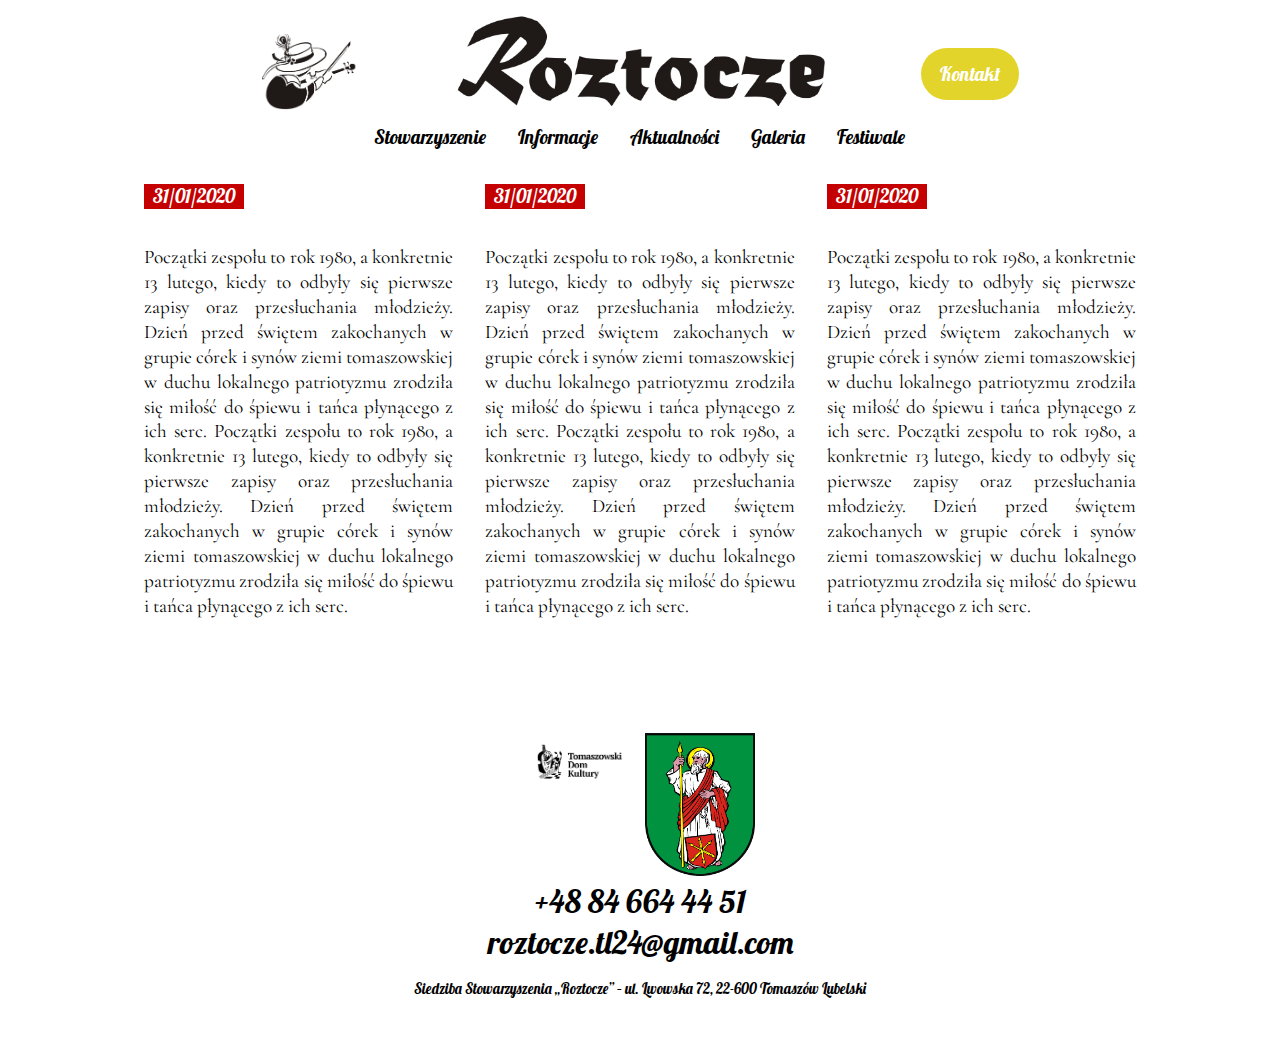
==== commit bc831a5a: "a" ====
--- a/pages/aktualnosci.html
+++ b/pages/aktualnosci.html
@@ -19,7 +19,7 @@
   <header class="header container hide-for-desktop">
     <div class="overlay has-fade"></div>
     <nav class="flex flex-jc-sb flex-ai-c">
-      <a href="/index.html" class="header__logo">
+      <a href="/" class="header__logo">
         <img src="/src/images/logotext/skrzypek_blk.jpg" alt="Skrzypek" />
       </a>
       <a href="/" class="header__logo">
@@ -46,7 +46,7 @@
 
   <div class="navdesk hide-for-mobile">
     <div class="navbar__logo">
-      <a href="./index.html" class="header__logo">
+      <a href="/" class="header__logo">
         <img src="/src/images/logotext/skrzypek_blk.jpg" alt="Skrzypek" />
       </a>
 
@@ -84,7 +84,7 @@
   <div class="news__section">
     <div class="news__section__wrapper">
       <div class="news__section__img">
-        <img src="/src/images/desktop hero/1 (13).jpg" alt="">
+        <img src="../src/images/full/news (3).jpg" alt="">
         <div class="news__section__date">31/01/2020</div>
       </div>
       <div>
@@ -104,7 +104,7 @@
     </div>
     <div class="news__section__wrapper">
       <div class="news__section__img">
-        <img src="/src/images/desktop hero/1 (4).jpg" alt="">
+        <img src="../src/images/full/news (2).jpg" alt="">
         <div class="news__section__date">31/01/2020</div>
       </div>
       <div>
@@ -124,7 +124,7 @@
     </div>
     <div class="news__section__wrapper">
       <div class="news__section__img">
-        <img src="/src/images/desktop hero/1 (29).jpg" alt="">
+        <img src="../src/images/full/news (3).jpg" alt="">
         <div class="news__section__date">31/01/2020</div>
       </div>
       <div>
@@ -153,9 +153,9 @@
   <footer id="footer">
     <div class="footer__wrapper">
       <div class="footer__sponsors flex flex-js-c flex-ai-fs">
-        <img src="/src/images/logotext/czajnia_logo.jpg" alt="" />
+        
         <img src="/src/images/logotext/default-image.jpg" alt="" />
-        <img src="/src/images/logotext/RST logo1024_1.png" alt="" />
+        
         <img src="/src/images/logotext/unnamed.png" alt="" />
       </div>
       <div class="footer__contact">
--- a/src/scss/styles.css
+++ b/src/scss/styles.css
@@ -309,6 +309,14 @@
   color: #4d4d4d;
 }
 
+.a {
+  padding: 1vw !important;
+}
+
+.a img {
+  width: 36vw !important;
+}
+
 #myBtn {
   display: none;
   position: fixed;
@@ -317,7 +325,7 @@
   z-index: 999;
   border: none;
   outline: none;
-  background-color: #E27F2A;
+  background-color: #e27f2a;
   color: white;
   cursor: pointer;
   padding: 10px;
@@ -335,8 +343,8 @@
         -ms-flex-direction: column;
             flex-direction: column;
   }
-  .gallery img {
-    width: 100%;
+  .a img {
+    width: 100% !important;
   }
 }
 
@@ -505,8 +513,6 @@
 
 .information__section img {
   width: 100%;
-  -o-object-fit: cover;
-     object-fit: cover;
 }
 
 .information__section p {
@@ -519,7 +525,6 @@
   }
   .information__section img {
     width: 100%;
-    padding: 1rem 20rem;
   }
   .information__section p {
     font-size: 1.4rem;
@@ -611,8 +616,8 @@
   color: #f1f1f1;
   font-size: 40px;
   font-weight: bold;
-  -webkit-transition: 0.3s;
-  transition: 0.3s;
+  -webkit-transition: 0.4s ease-in;
+  transition: 0.4s ease-in;
 }
 
 .close:hover,
@@ -638,13 +643,10 @@
 }
 
 /* 100% Image Width on Smaller Screens */
-@media only screen and (max-width: 700px) {
+@media screen and (max-width: 768px) {
   .modal-content {
     width: 100%;
   }
-}
-
-@media screen and (max-width: 768px) {
   .gallery {
     display: -webkit-box;
     display: -ms-flexbox;
@@ -653,9 +655,10 @@
     -webkit-box-direction: normal;
         -ms-flex-direction: column;
             flex-direction: column;
+    gap: 5vw;
   }
   .gallery img {
-    width: 100%;
+    width: 65vw;
   }
   .close {
     position: absolute;
@@ -666,6 +669,7 @@
     font-weight: bold;
     -webkit-transition: 0.3s;
     transition: 0.3s;
+    z-index: 9999;
   }
 }
 
